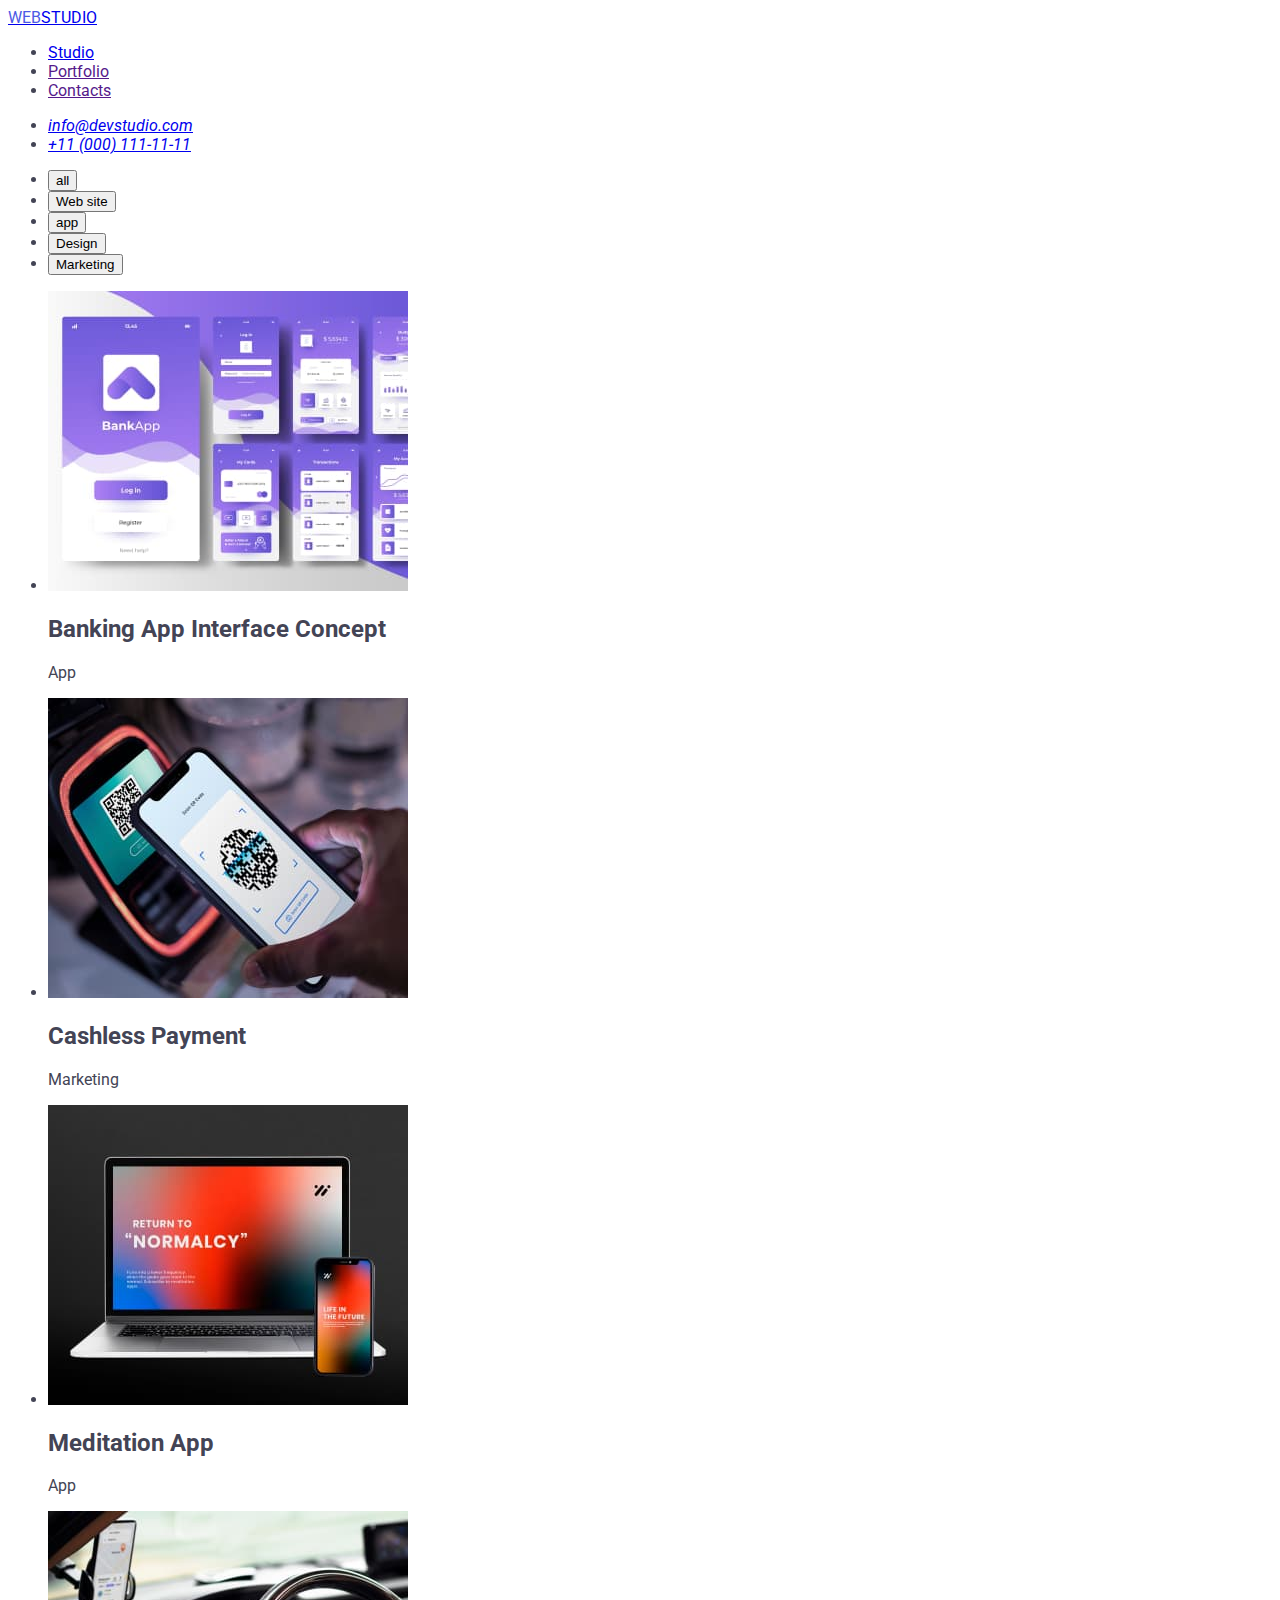
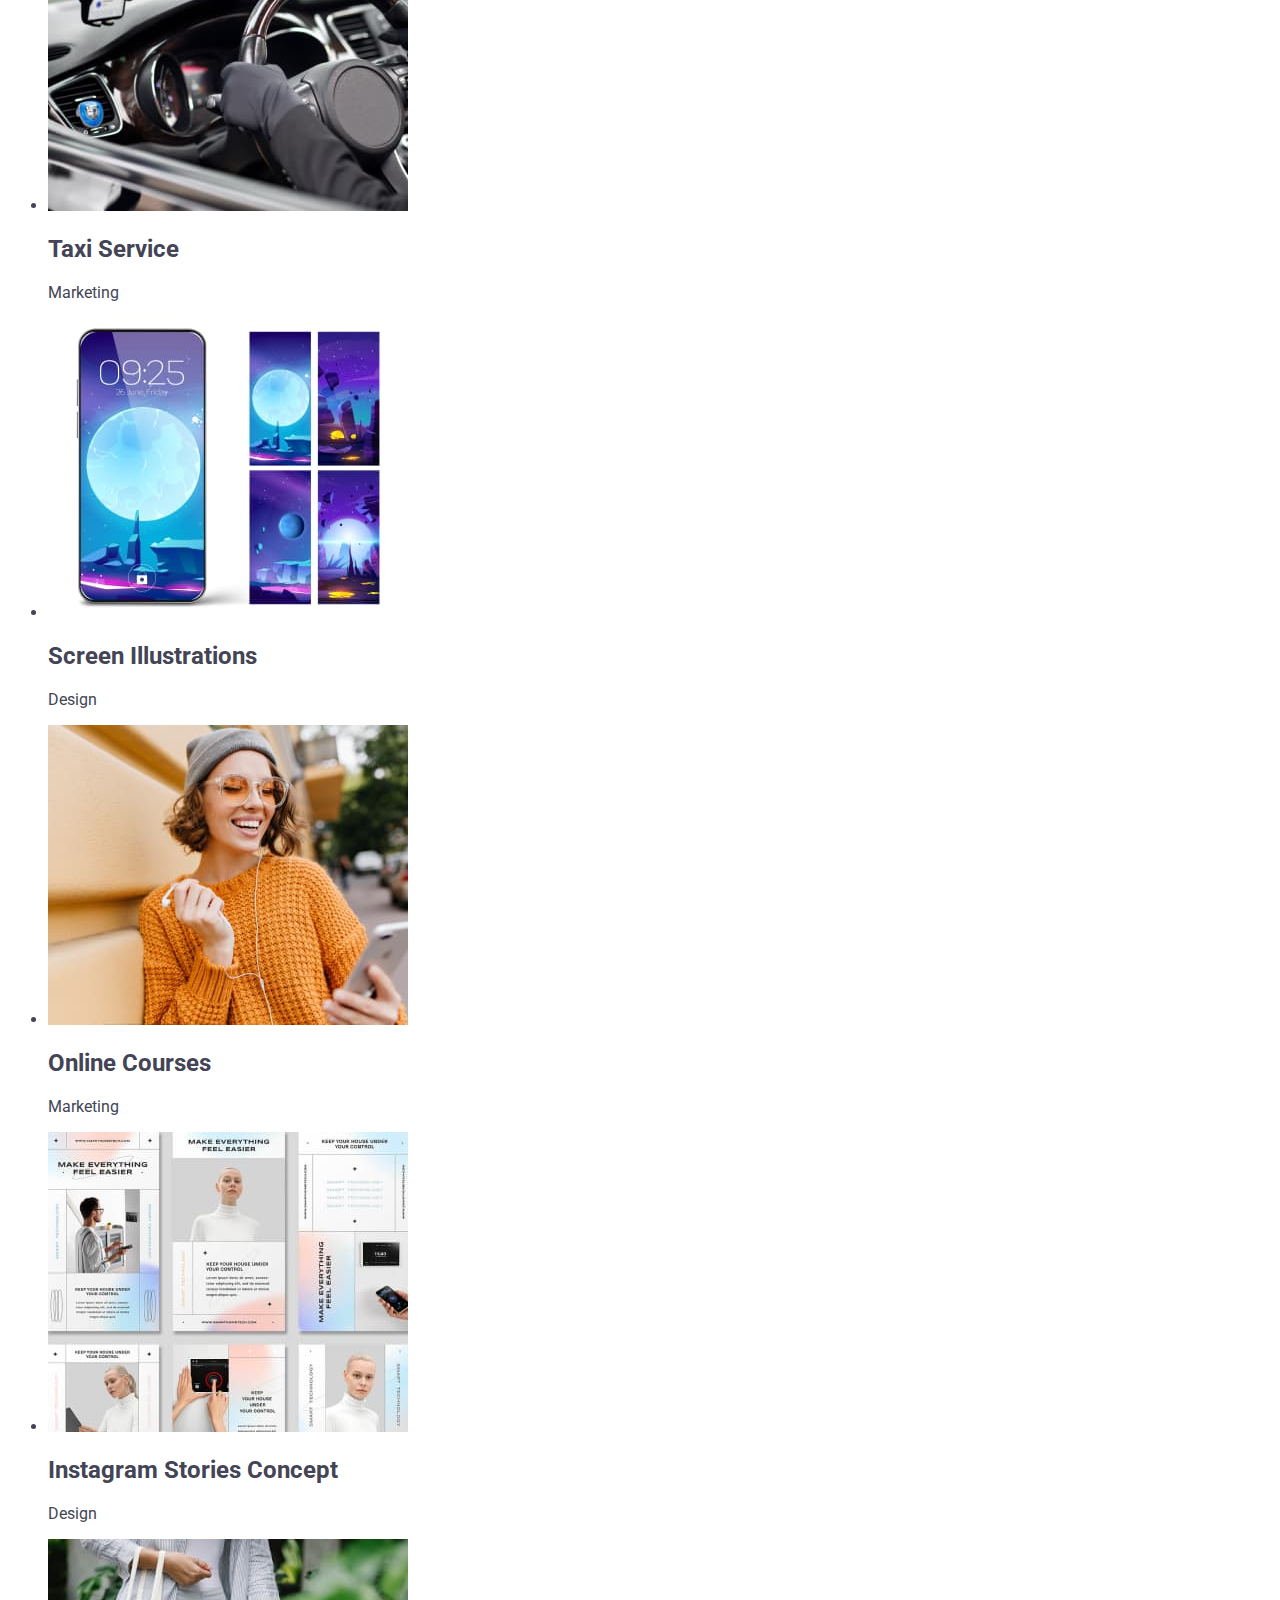
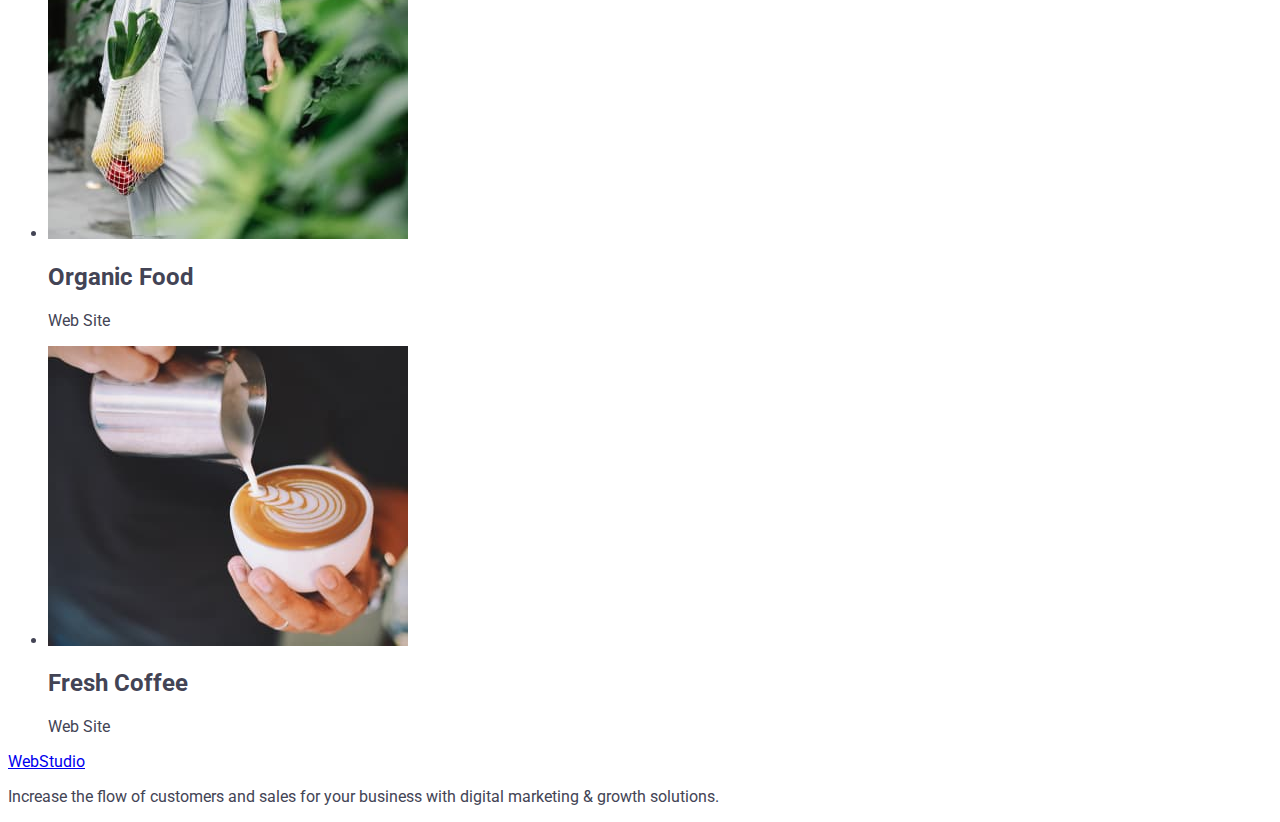
==== portfolio.html @ b242e05c "." ====
<!DOCTYPE html>
<html lang="en">
<head>
    <meta charset="UTF-8">
    <meta http-equiv="X-UA-Compatible" content="IE=edge">
    <meta name="viewport" content="width=device-width, initial-scale=1.0">
    <title>Document</title>
    <link rel="preconnect" href="https://fonts.googleapis.com">
    <link rel="preconnect" href="https://fonts.gstatic.com" crossorigin>
    <link href="https://fonts.googleapis.com/css2?family=Raleway:wght@800&family=Roboto:wght@400;500;700&display=swap"
        rel="stylesheet">
    <link rel="stylesheet" href="./css/styles.css">
</head>
<body class="body">
    <!--Шапка-->
    <header>
        <nav>
            <a class="navigation" href="./index.html"><span class="web">WEB</span>STUDIO</a>
            <ul>
                <li><a href="./index.html">Studio</a></li>
                <li><a href="">Portfolio</a></li>
                <li><a href="">Contacts</a></li>
            </ul>
        </nav>
        <address>
            <ul>
                <li><a href="mailto:info@devstudio.com">info@devstudio.com</a></li>
                <li><a href="tel:+110001111111">+11 (000) 111-11-11</a></li>
            </ul>
        </address>
        </header>

        <main>
        <section>
        <ul>
          <h1 hidden>advantage</h1>
          <li><button type="button">all</button></li>
          <li><button type="button">Web site</button></li>
          <li><button type="button">app</button></li>
          <li><button type="button">Design</button></li>
          <li><button type="button">Marketing</button></li>
        </ul>
        </section>

        <section>
            <ul>
                <li><img src="./images/portfolio/interface.jpg" alt="Banking App Interface Concept" width="360">
                <h2>Banking App Interface Concept</h2>
                <p>App</p>
                </li>

                <li><img src="./images/portfolio/payment.jpg" alt="Cashless Payment" width="360">
                <h2>Cashless Payment</h2>
                <p>Marketing</p>
                </li>

                <li><img src="./images/portfolio/meditation.jpg" alt="Meditation App" width="360">
                <h2>Meditation App</h2>
                <p>App</p>
                </li>

                <li><img src="./images/portfolio/taxi.jpg" alt="Taxi Service" width="360">
                <h2>Taxi Service</h2>
                <p>Marketing</p>
                </li>

                <li><img src="./images/portfolio/screen.jpg" alt="Screen Illustrations" width="360">
                <h2>Screen Illustrations</h2>
                <p>Design</p>
                </li>

                <li><img src="./images/portfolio/online.jpg" alt="Online Courses" width="360">
                <h2>Online Courses</h2>
                <p>Marketing</p>
                </li>

                <li><img src="./images/portfolio/instagram.jpg" alt="Instagram Stories Concept" width="360">
                <h2>Instagram Stories Concept</h2>
                <p>Design</p>
                </li>

                <li><img src="./images/portfolio/organic.jpg" alt="Organic Food" width="360">
                    <h2>Organic Food</h2>
                    <p>Web Site</p>
                </li>

                <li><img src="./images/portfolio/coffee.jpg" alt="Fresh Coffee" width="360">
                    <h2>Fresh Coffee</h2>
                    <p>Web Site</p>
                </li>
            </ul>
        </section>
    </main>

    <!--поддвал-->
    <footer>
        <a href="./index.html">WebStudio</a>
        <p>Increase the flow of customers and sales for your business with digital marketing & growth solutions.</p>
    
    </footer>
    
    
</body>
</html>
---- css/styles.css ----
:root {
    --header-color: #FFFFFF;
    --main-color: #E5E5E5;
    --footer-color: #2E2F42;
    --p-color: #434455;
    --acent-color: #4D5AE5;
}

.body{
    font-family:"Roboto",sans-serif;
    color: var(--p-color);
    background-color: var(--header-color);
}

                         /*===========================Шапка======================*/

  .header{
    background-color: var(--header-color);
  }
  .navigation .link{
        text-decoration: none;
        font-family: 'Raleway';
        font-weight: 800;
        font-size: 18px;
        line-height: 1.17;

  }        
  .web{
    color:var(--acent-color);
 
}
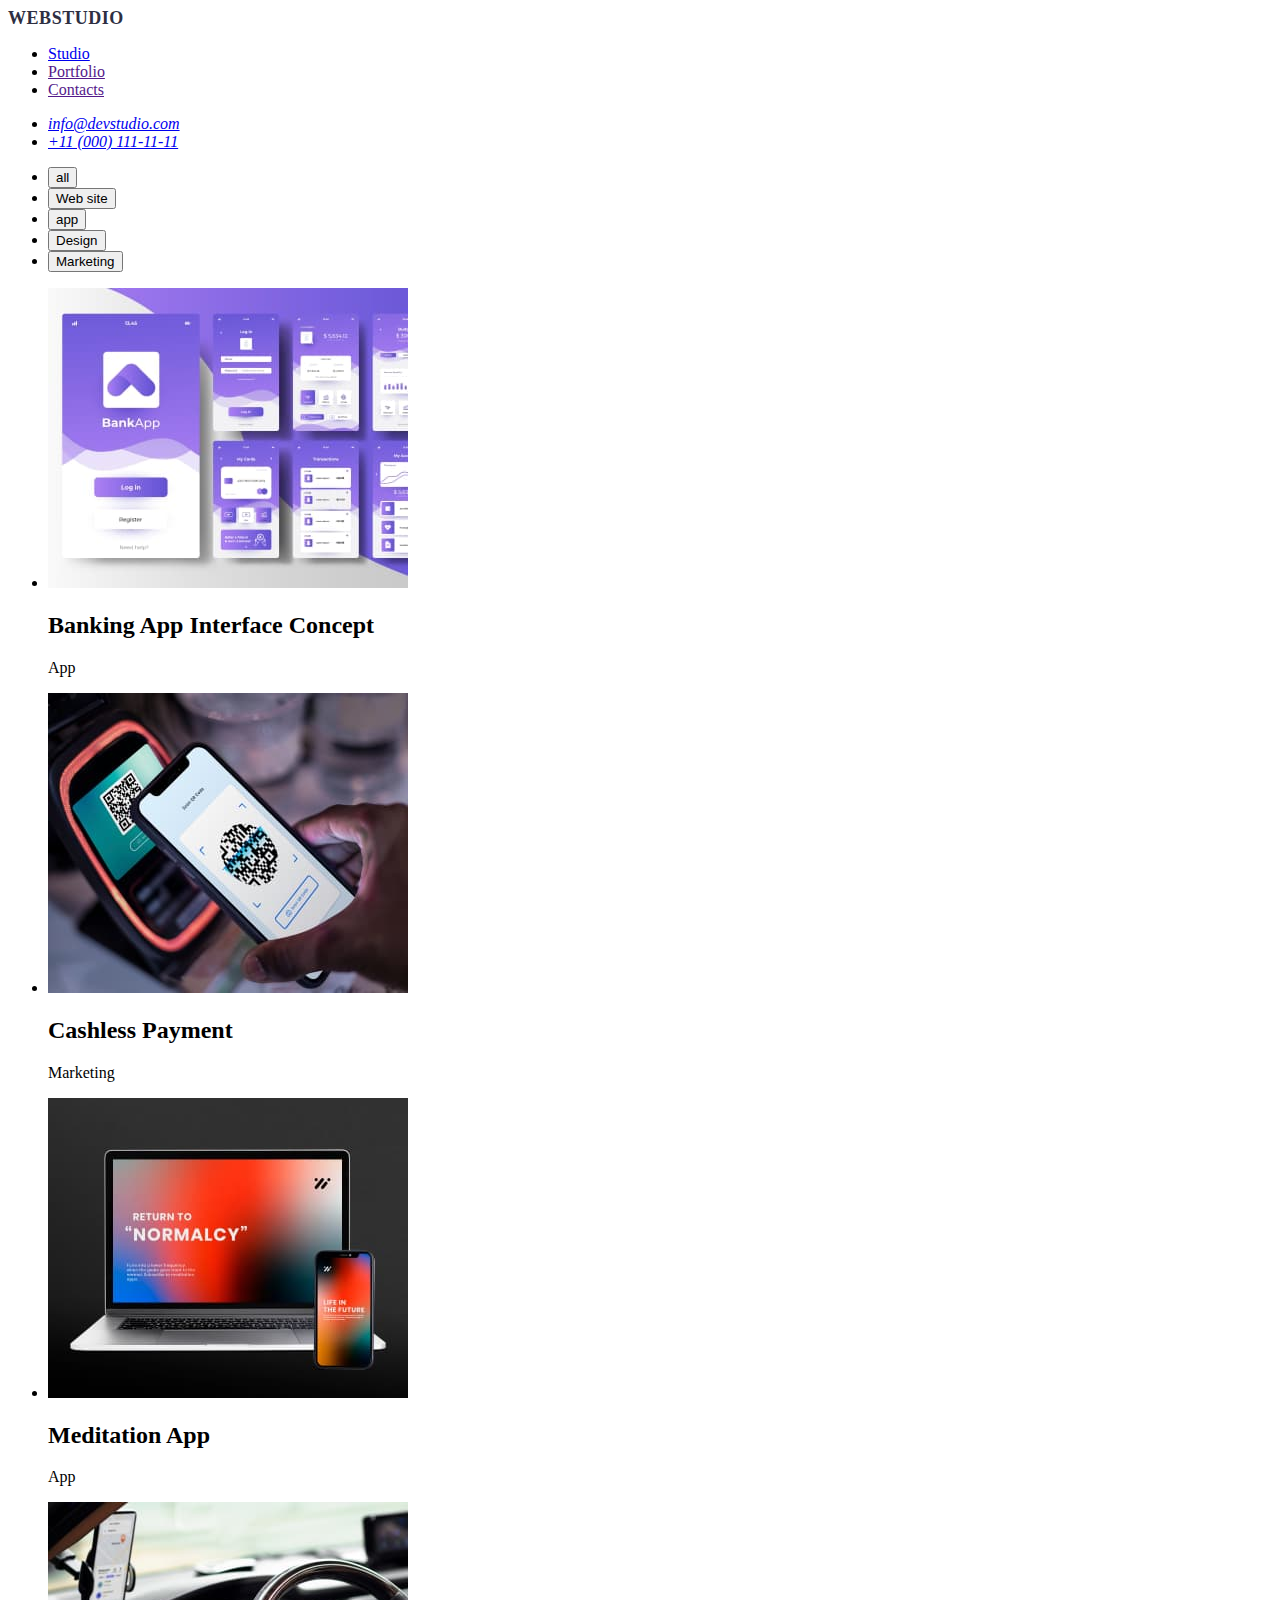
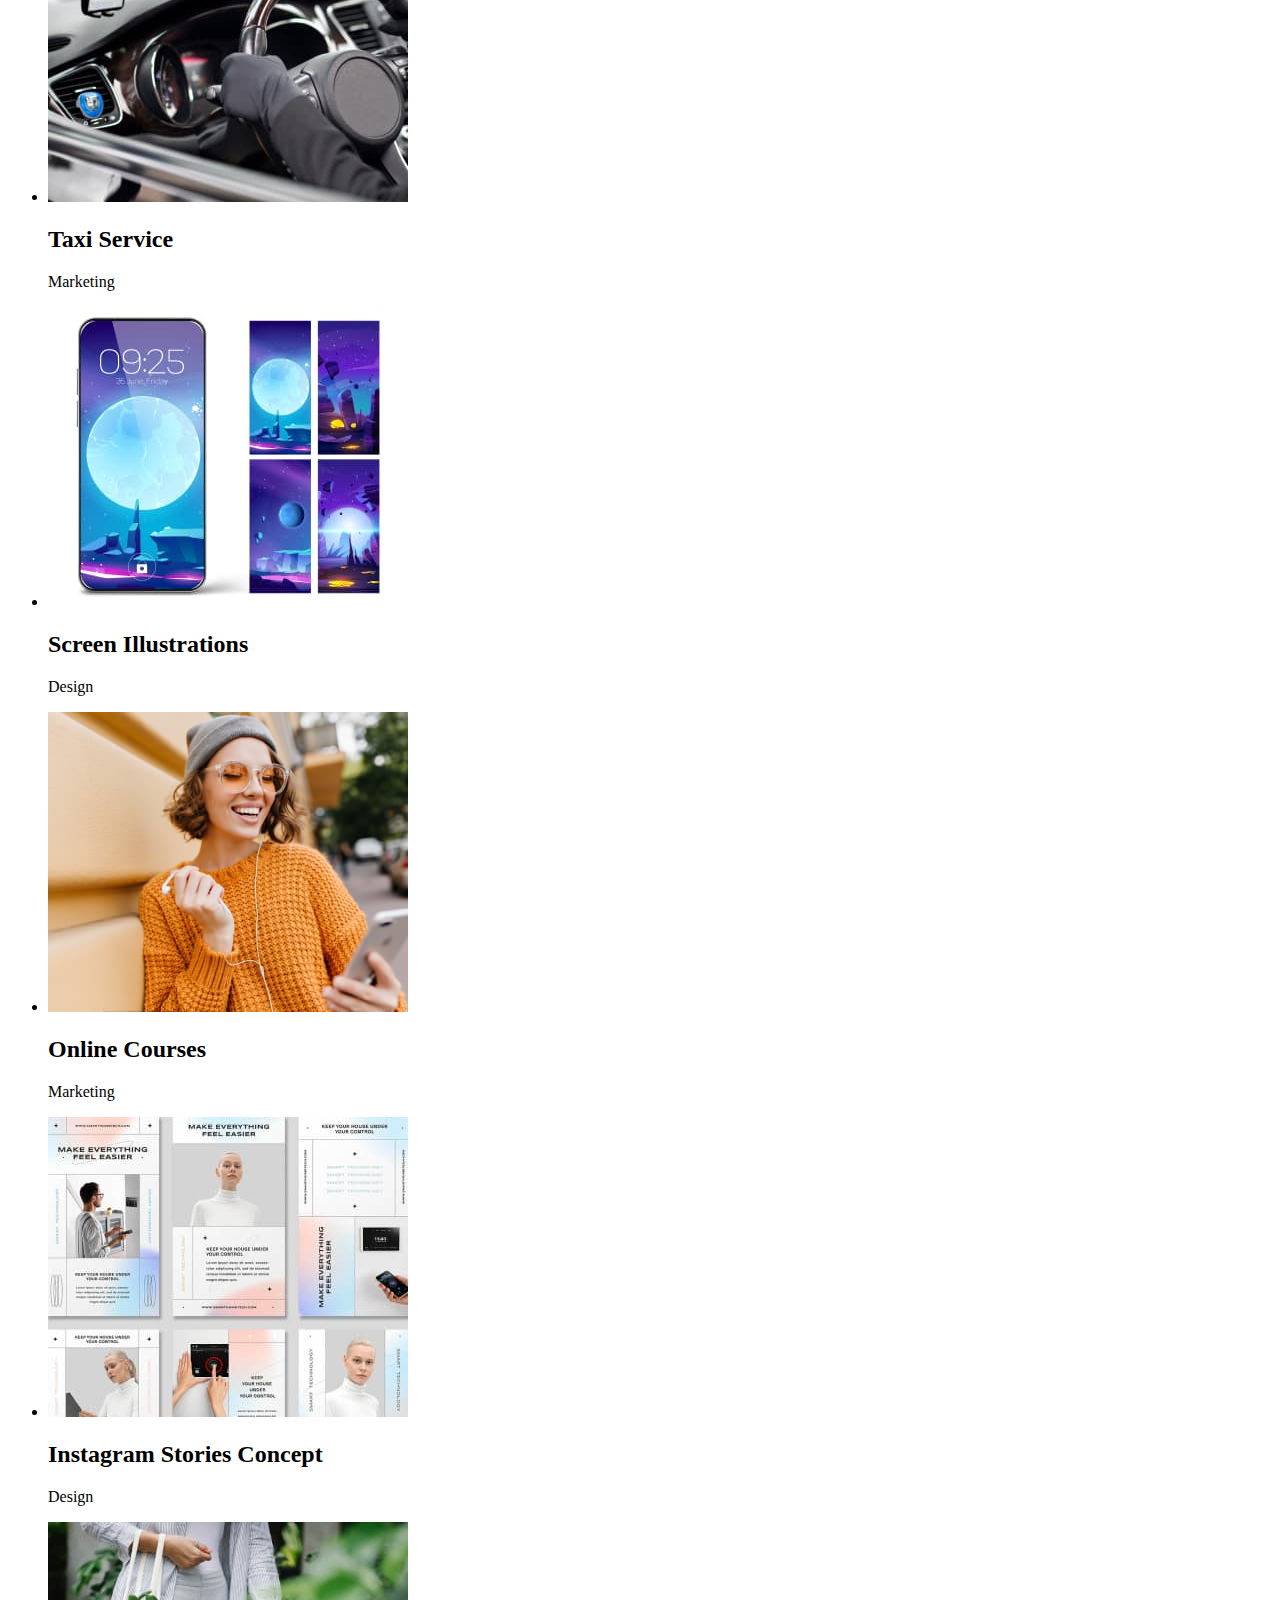
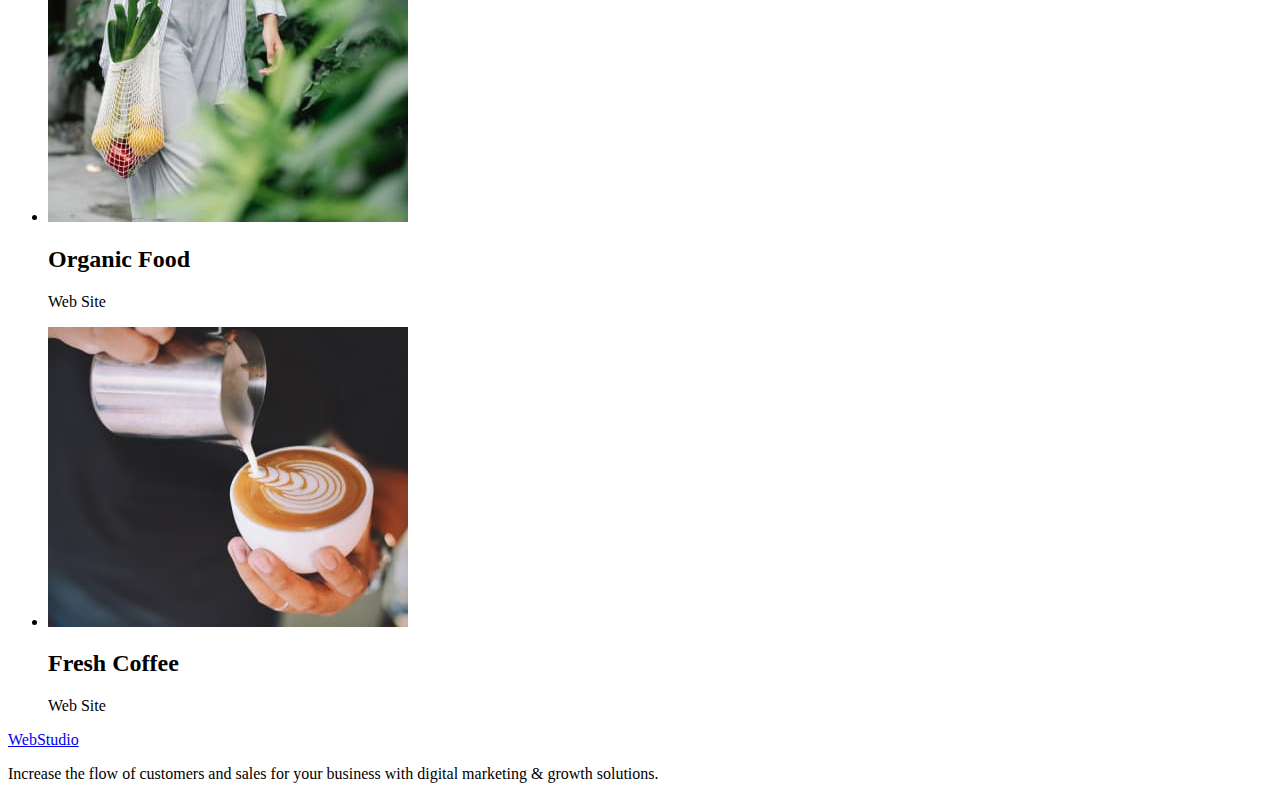
==== commit c36742e0: "." ====
--- a/portfolio.html
+++ b/portfolio.html
@@ -11,12 +11,12 @@
         rel="stylesheet">
     <link rel="stylesheet" href="./css/styles.css">
 </head>
-<body class="body">
+<body>
     <!--Шапка-->
     <header>
         <nav>
-            <a class="navigation" href="./index.html"><span class="web">WEB</span>STUDIO</a>
-            <ul>
+            <a class="logo link" href="./index.html">WEB<span class="logo">STUDIO</span></a>
+            <ul class="list">
                 <li><a href="./index.html">Studio</a></li>
                 <li><a href="">Portfolio</a></li>
                 <li><a href="">Contacts</a></li>
--- a/css/styles.css
+++ b/css/styles.css
@@ -14,22 +14,28 @@
 
                          /*===========================Шапка======================*/
 
-  .header{
-    background-color: var(--header-color);
-  }
-  .navigation .link{
-        text-decoration: none;
-        font-family: 'Raleway';
+/*logo*/
+.logo .link{
+    font-family: 'Raleway' sans-serif;
+        
         font-weight: 800;
         font-size: 18px;
         line-height: 1.17;
+        letter-spacing: 0.03em;
+        text-transform: uppercase;
+        color: var(--acent-color);
+        text-decoration: none;
+}
+.logo{
+    font-family: 'Raleway' sans-serif;
+    
+        font-weight: 800;
+        font-size: 18px;
+        line-height: 1.17;
+        letter-spacing: 0.03em;
+        text-transform: uppercase;
+        color: var(--footer-color);
+        text-decoration: none;
+    
+}
 
-  }        
-  .web{
-    color:var(--acent-color);
- 
-}    
-          
-
-
-
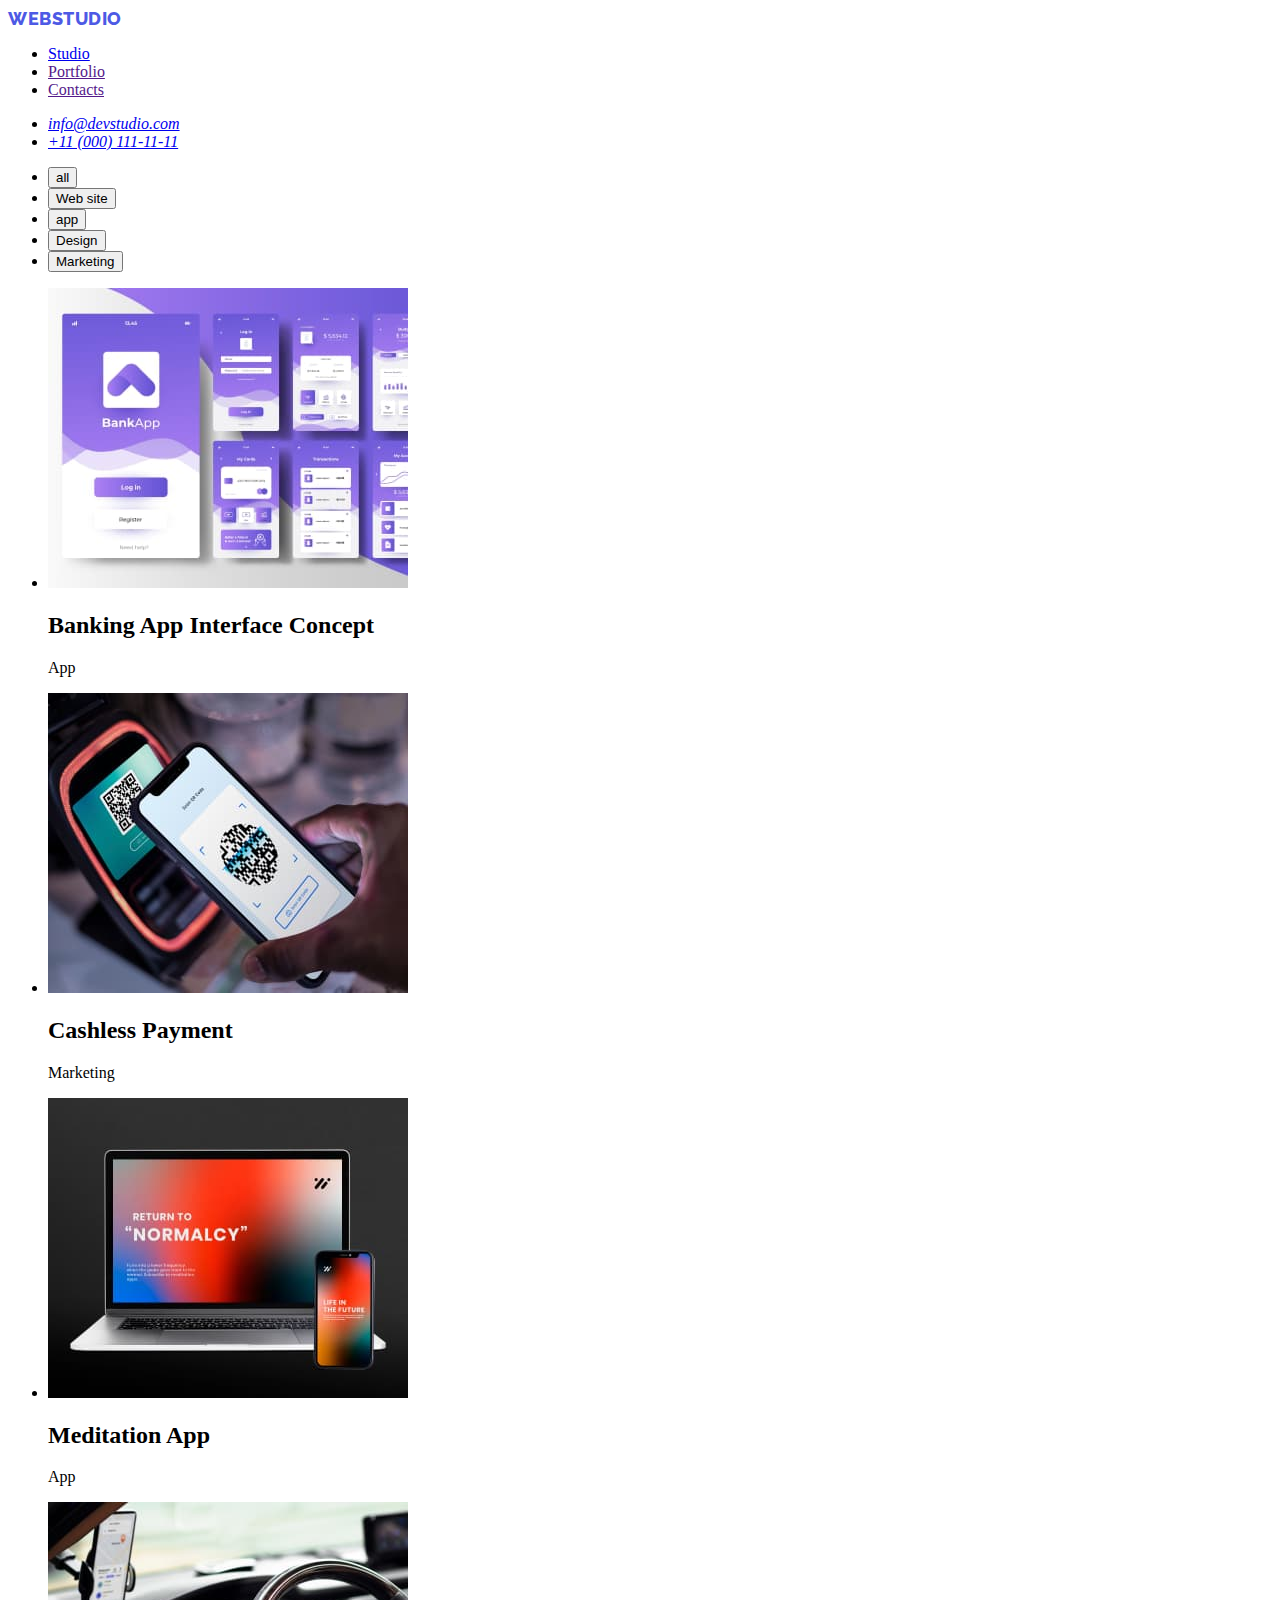
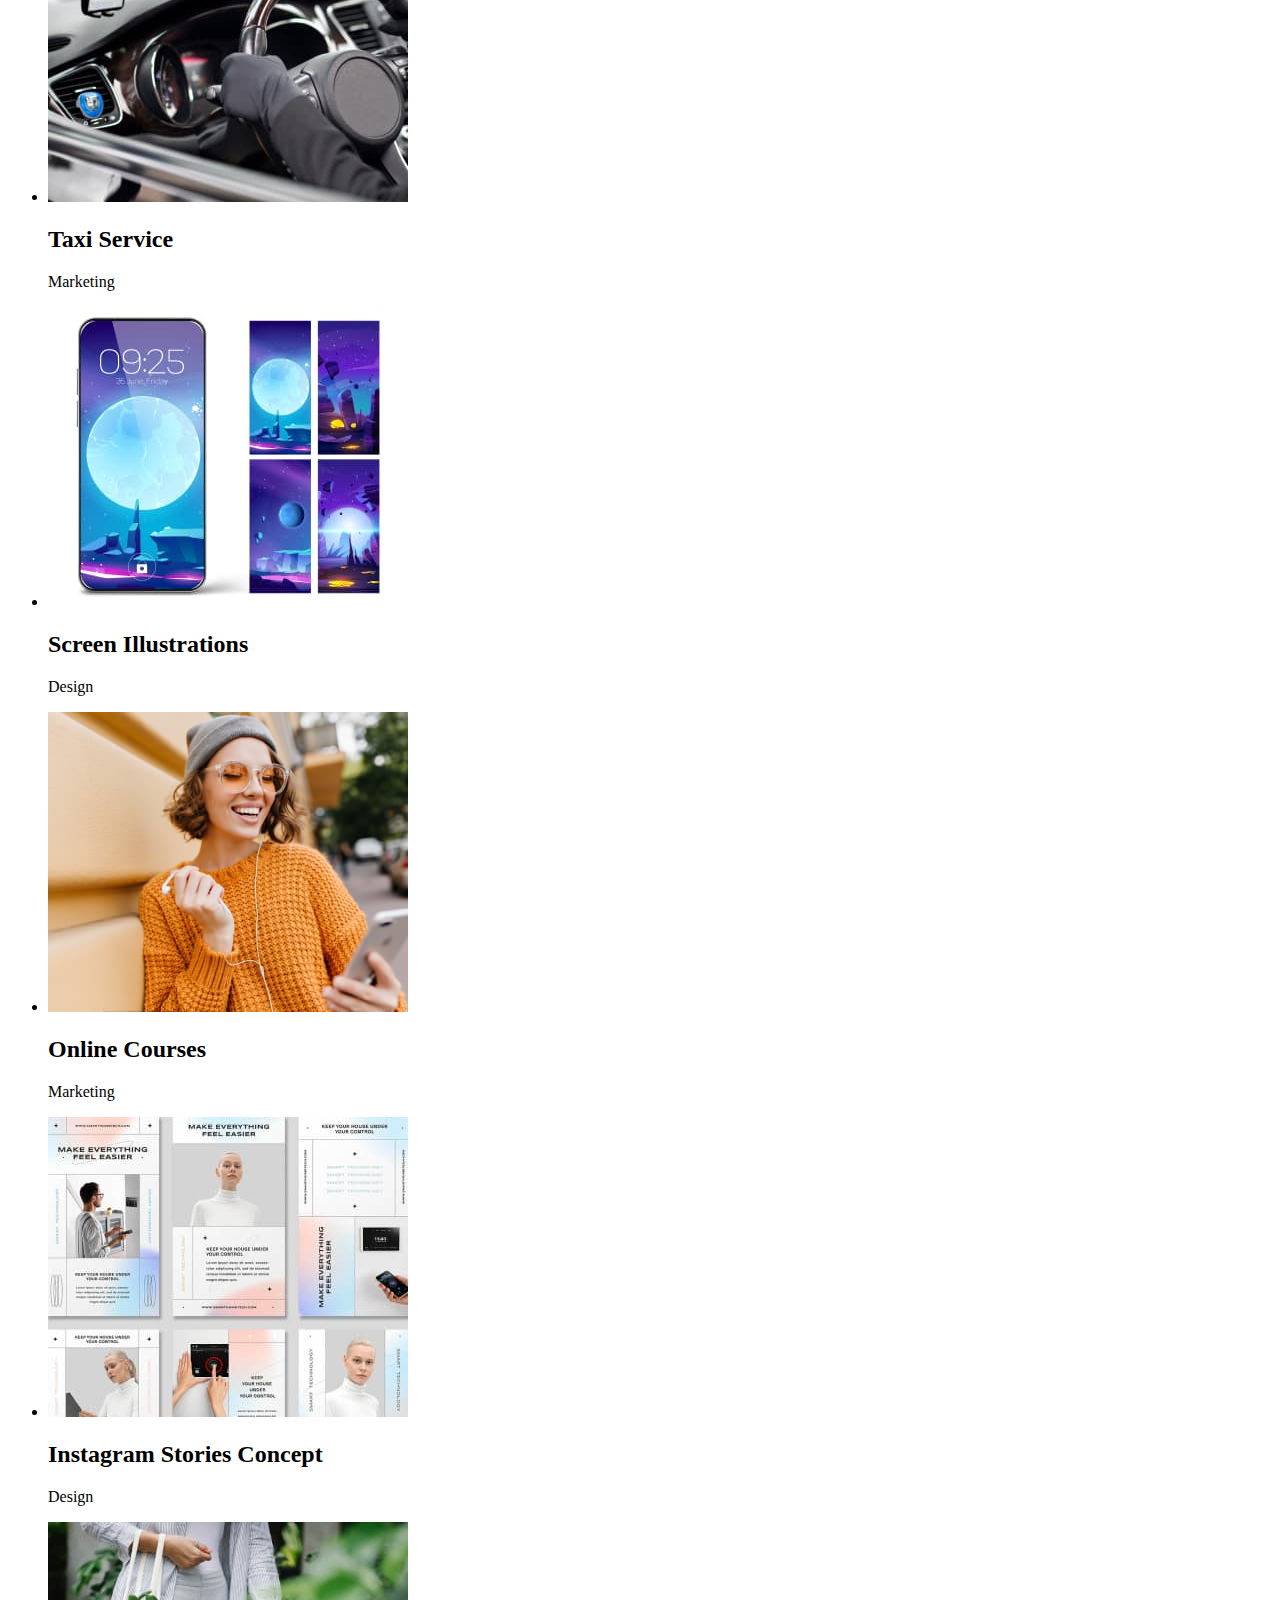
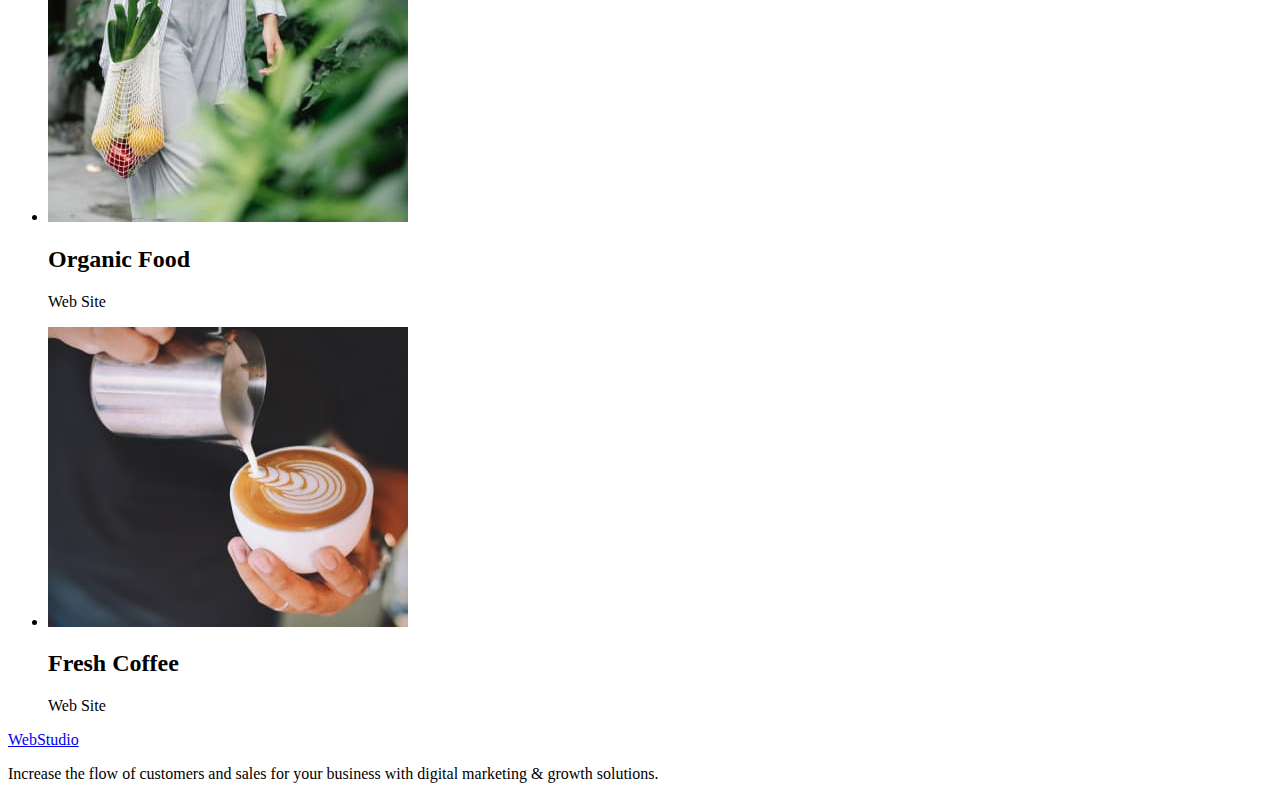
==== commit 282381d7: "." ====
--- a/portfolio.html
+++ b/portfolio.html
@@ -15,7 +15,7 @@
     <!--Шапка-->
     <header>
         <nav>
-            <a class="logo link" href="./index.html">WEB<span class="logo">STUDIO</span></a>
+            <a href="./index.html" class="web-logo link">WEB<span class="studio-logo link">STUDIO</span></a>
             <ul class="list">
                 <li><a href="./index.html">Studio</a></li>
                 <li><a href="">Portfolio</a></li>
--- a/css/styles.css
+++ b/css/styles.css
@@ -15,9 +15,8 @@
                          /*===========================Шапка======================*/
 
 /*logo*/
-.logo .link{
-    font-family: 'Raleway' sans-serif;
-        
+.web-logo.link{
+        font-family: 'Raleway',sans-serif;
         font-weight: 800;
         font-size: 18px;
         line-height: 1.17;
@@ -26,16 +25,17 @@
         color: var(--acent-color);
         text-decoration: none;
 }
-.logo{
-    font-family: 'Raleway' sans-serif;
-    
+.studio-logo.link{
+        font-family: 'Raleway',sans-serif;
         font-weight: 800;
         font-size: 18px;
         line-height: 1.17;
         letter-spacing: 0.03em;
         text-transform: uppercase;
-        color: var(--footer-color);
+        color:var(--footer-color)
         text-decoration: none;
-    
 }
 
+    
+
+
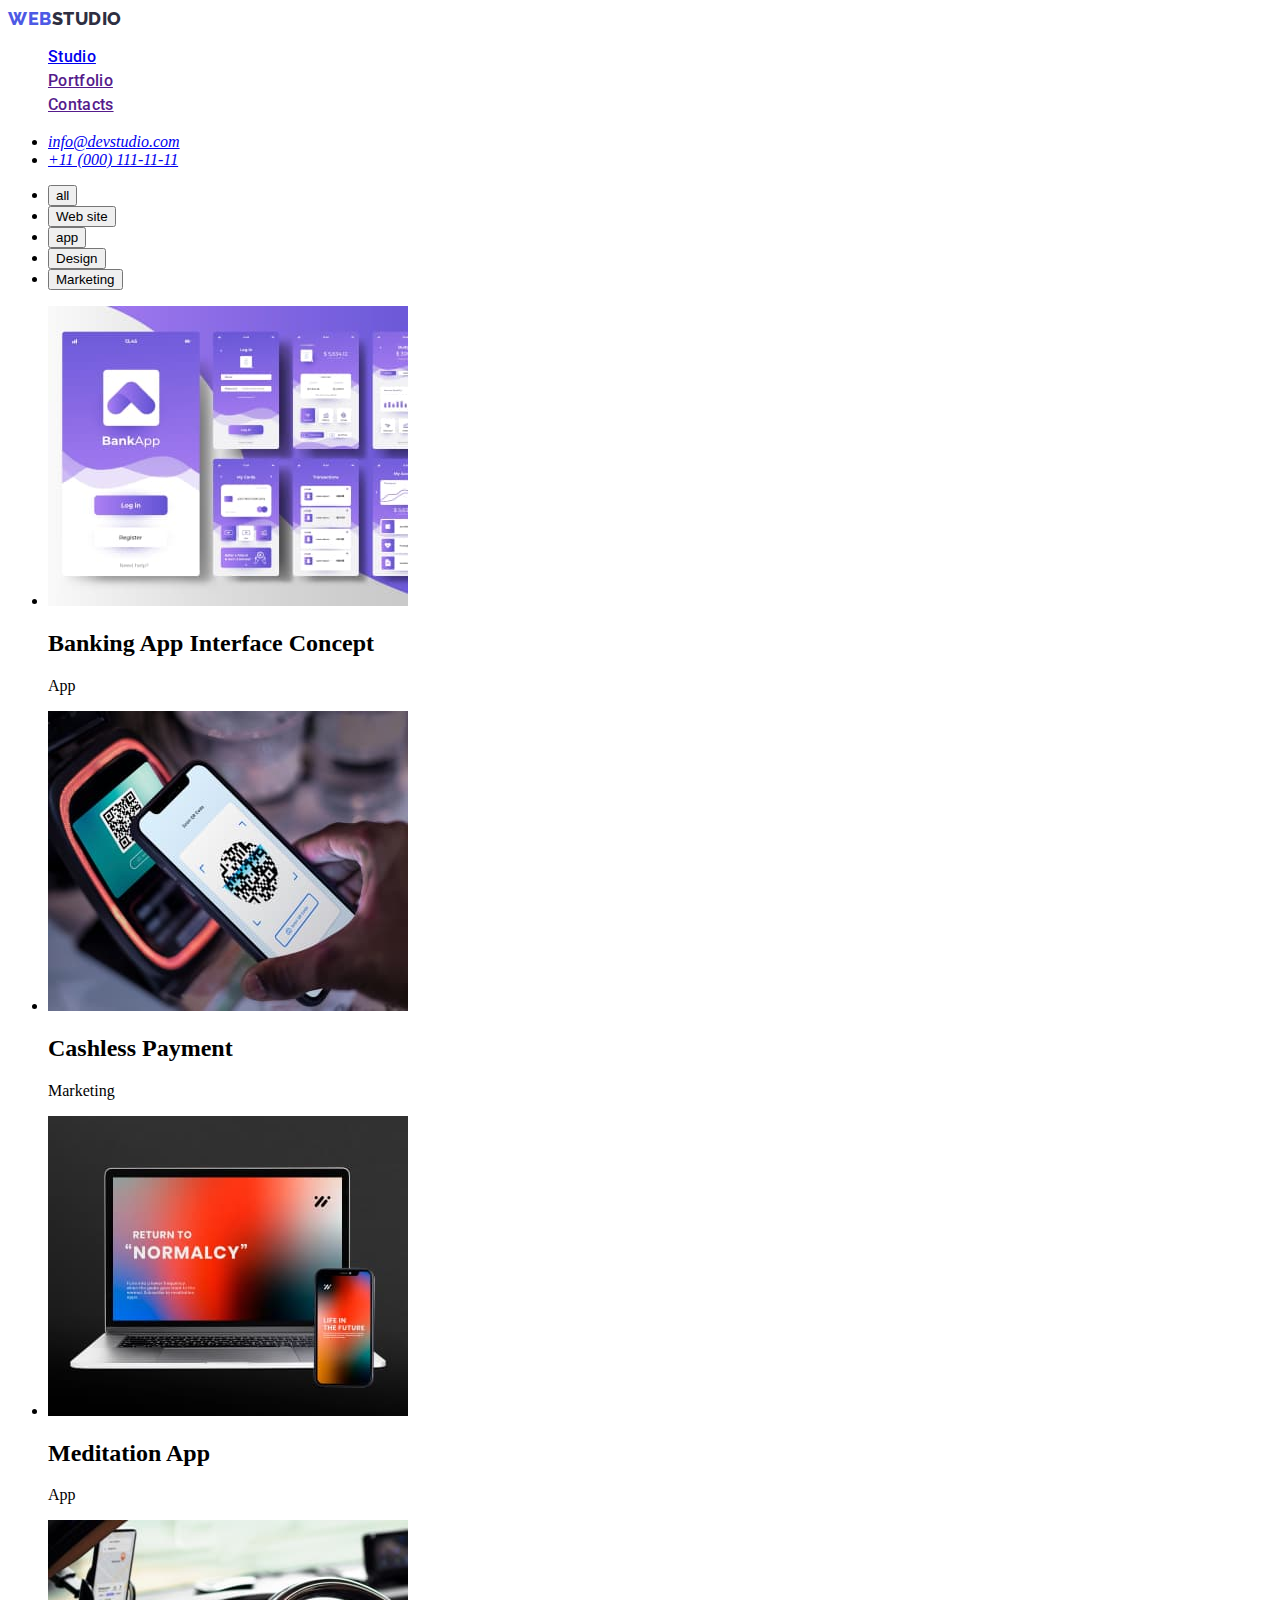
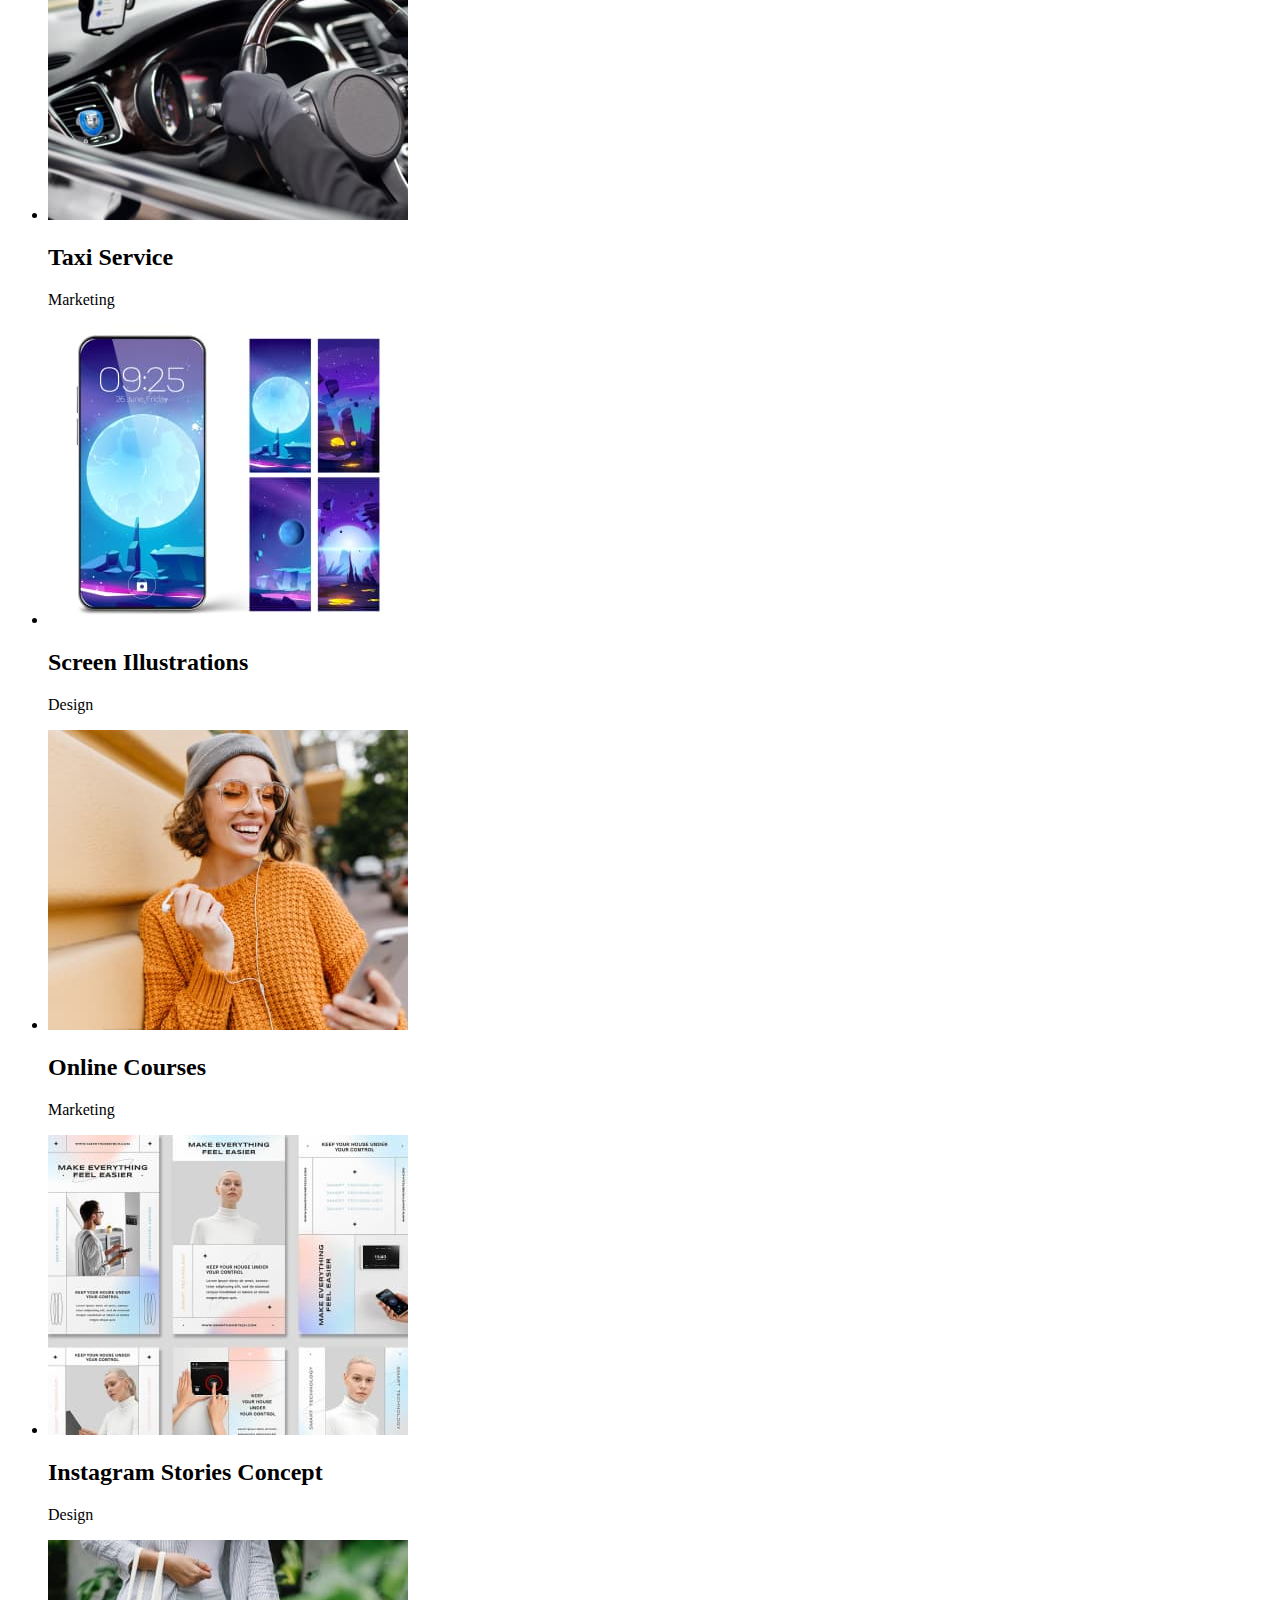
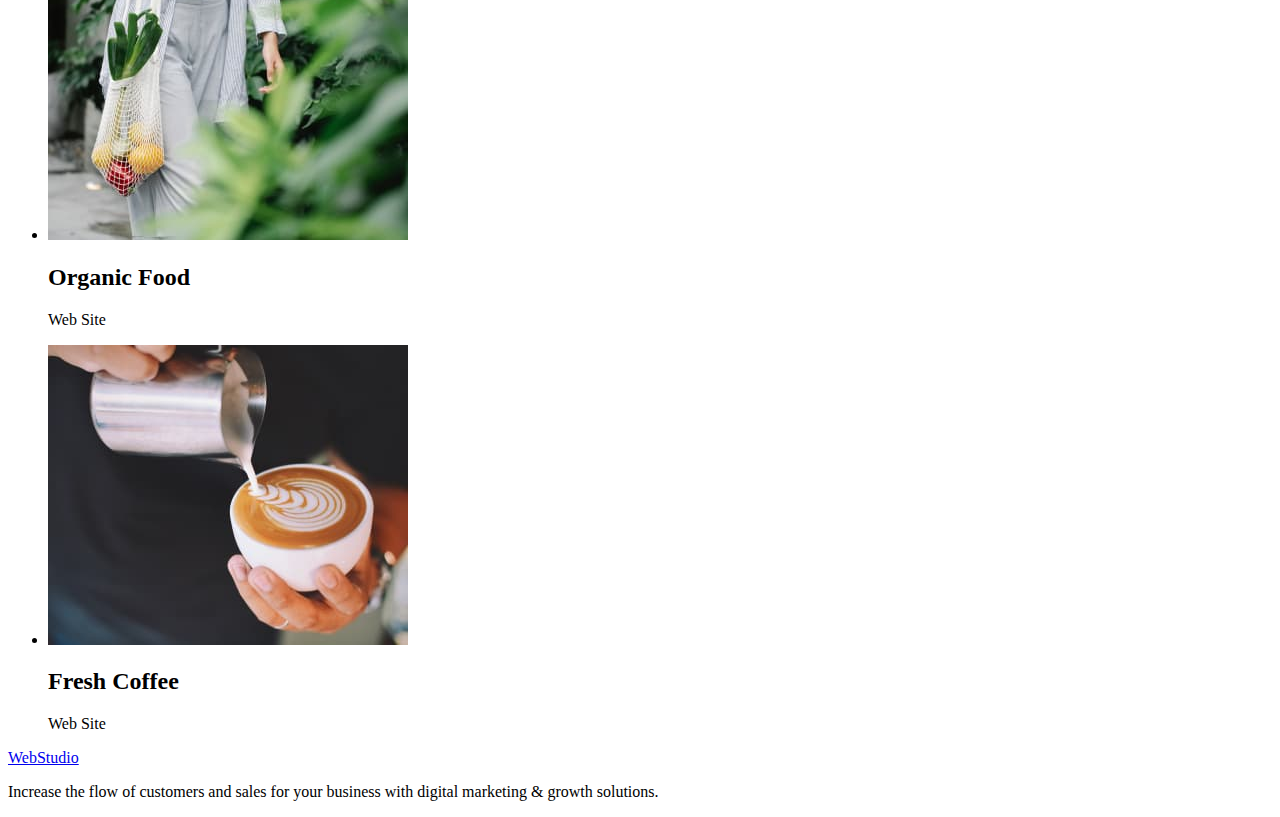
==== commit e047d513: "." ====
--- a/portfolio.html
+++ b/portfolio.html
@@ -14,9 +14,9 @@
 <body>
     <!--Шапка-->
     <header>
-        <nav>
-            <a href="./index.html" class="web-logo link">WEB<span class="studio-logo link">STUDIO</span></a>
-            <ul class="list">
+        <nav list-menu>
+            <a href="./index.html" class="web-logo link">WEB<span class="studio-logo link">Studio</span></a>
+            <ul class="list-menu">
                 <li><a href="./index.html">Studio</a></li>
                 <li><a href="">Portfolio</a></li>
                 <li><a href="">Contacts</a></li>
--- a/css/styles.css
+++ b/css/styles.css
@@ -7,7 +7,7 @@
 }
 
 .body{
-    font-family:"Roboto",sans-serif;
+    font-family: "Roboto" ,sans-serif;
     color: var(--p-color);
     background-color: var(--header-color);
 }
@@ -32,8 +32,17 @@
         line-height: 1.17;
         letter-spacing: 0.03em;
         text-transform: uppercase;
-        color:var(--footer-color)
+        color:var(--footer-color);
         text-decoration: none;
+}
+.list-menu{
+        font-family: 'Roboto',sans-serif;
+        font-weight: 500;
+        font-size: 16px;
+        line-height: 1.5;
+        letter-spacing: 0.02em;
+        list-style: none;
+        
 }
 
     
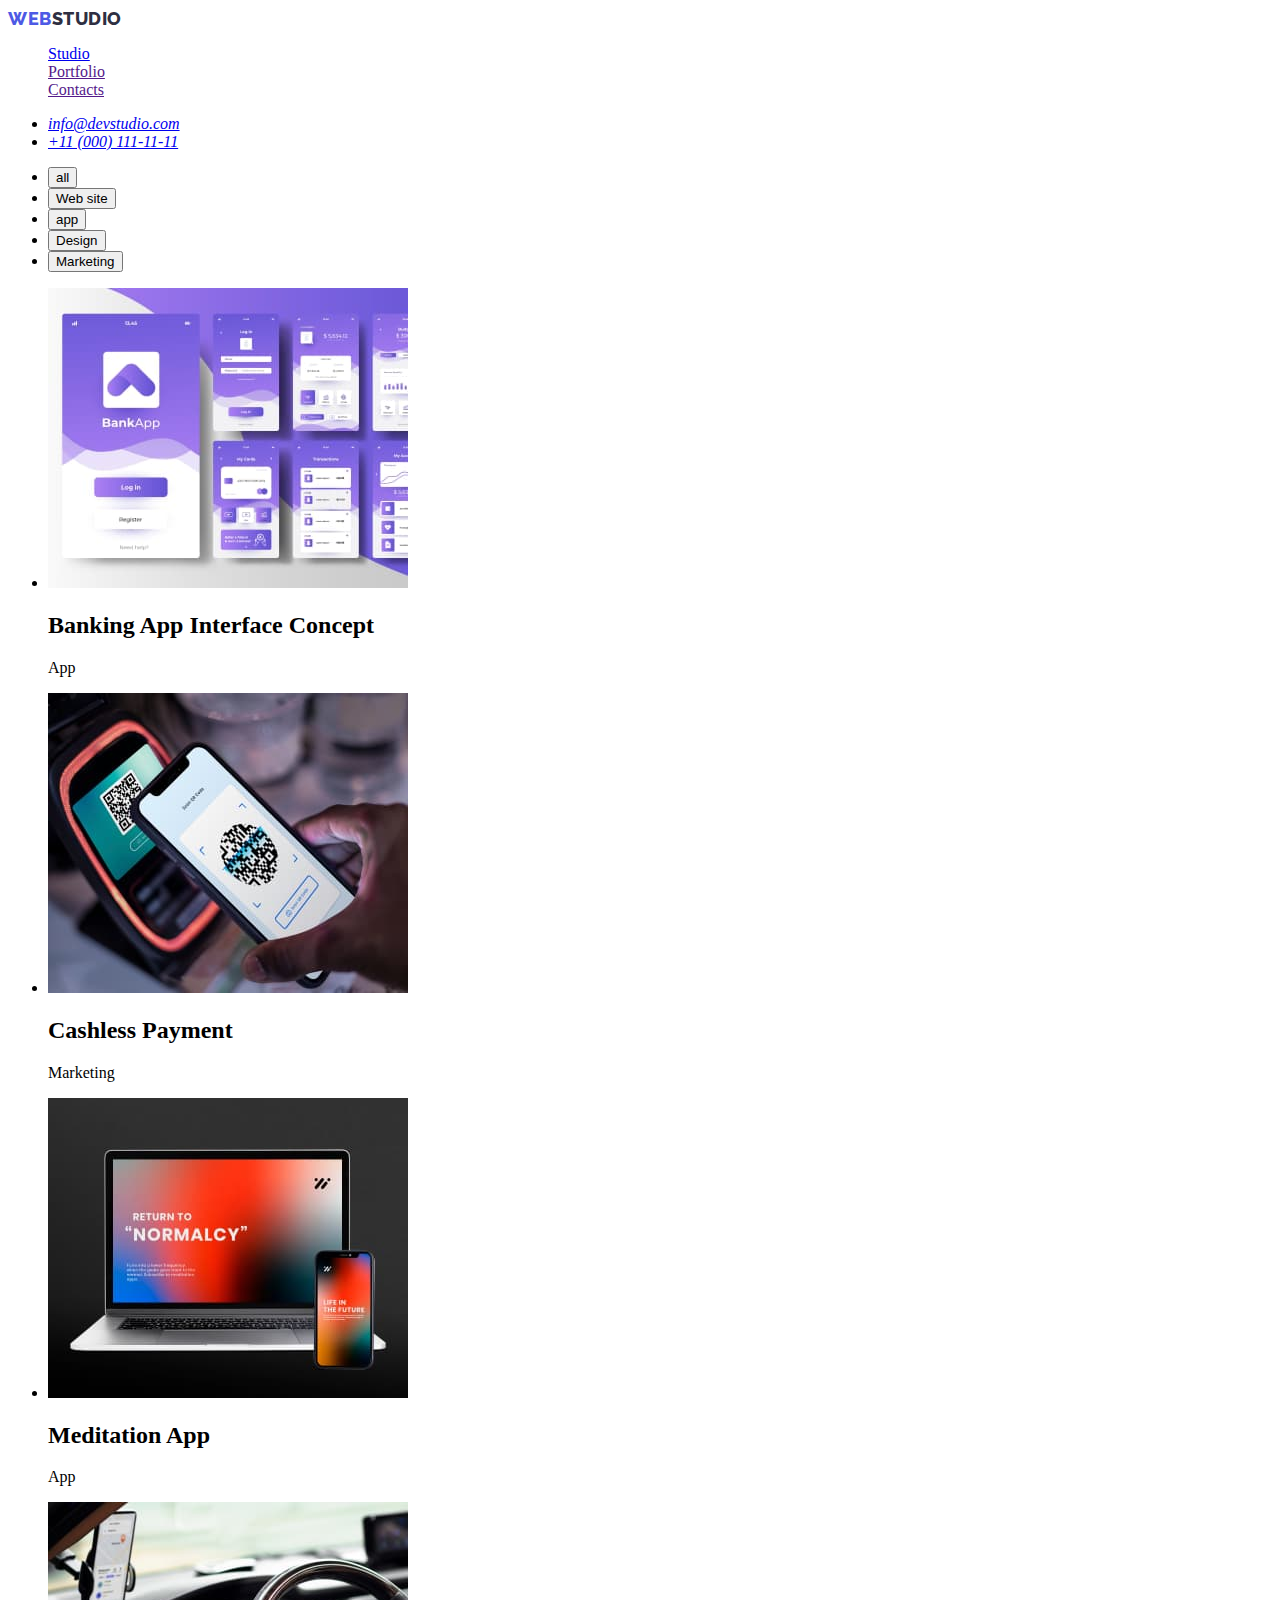
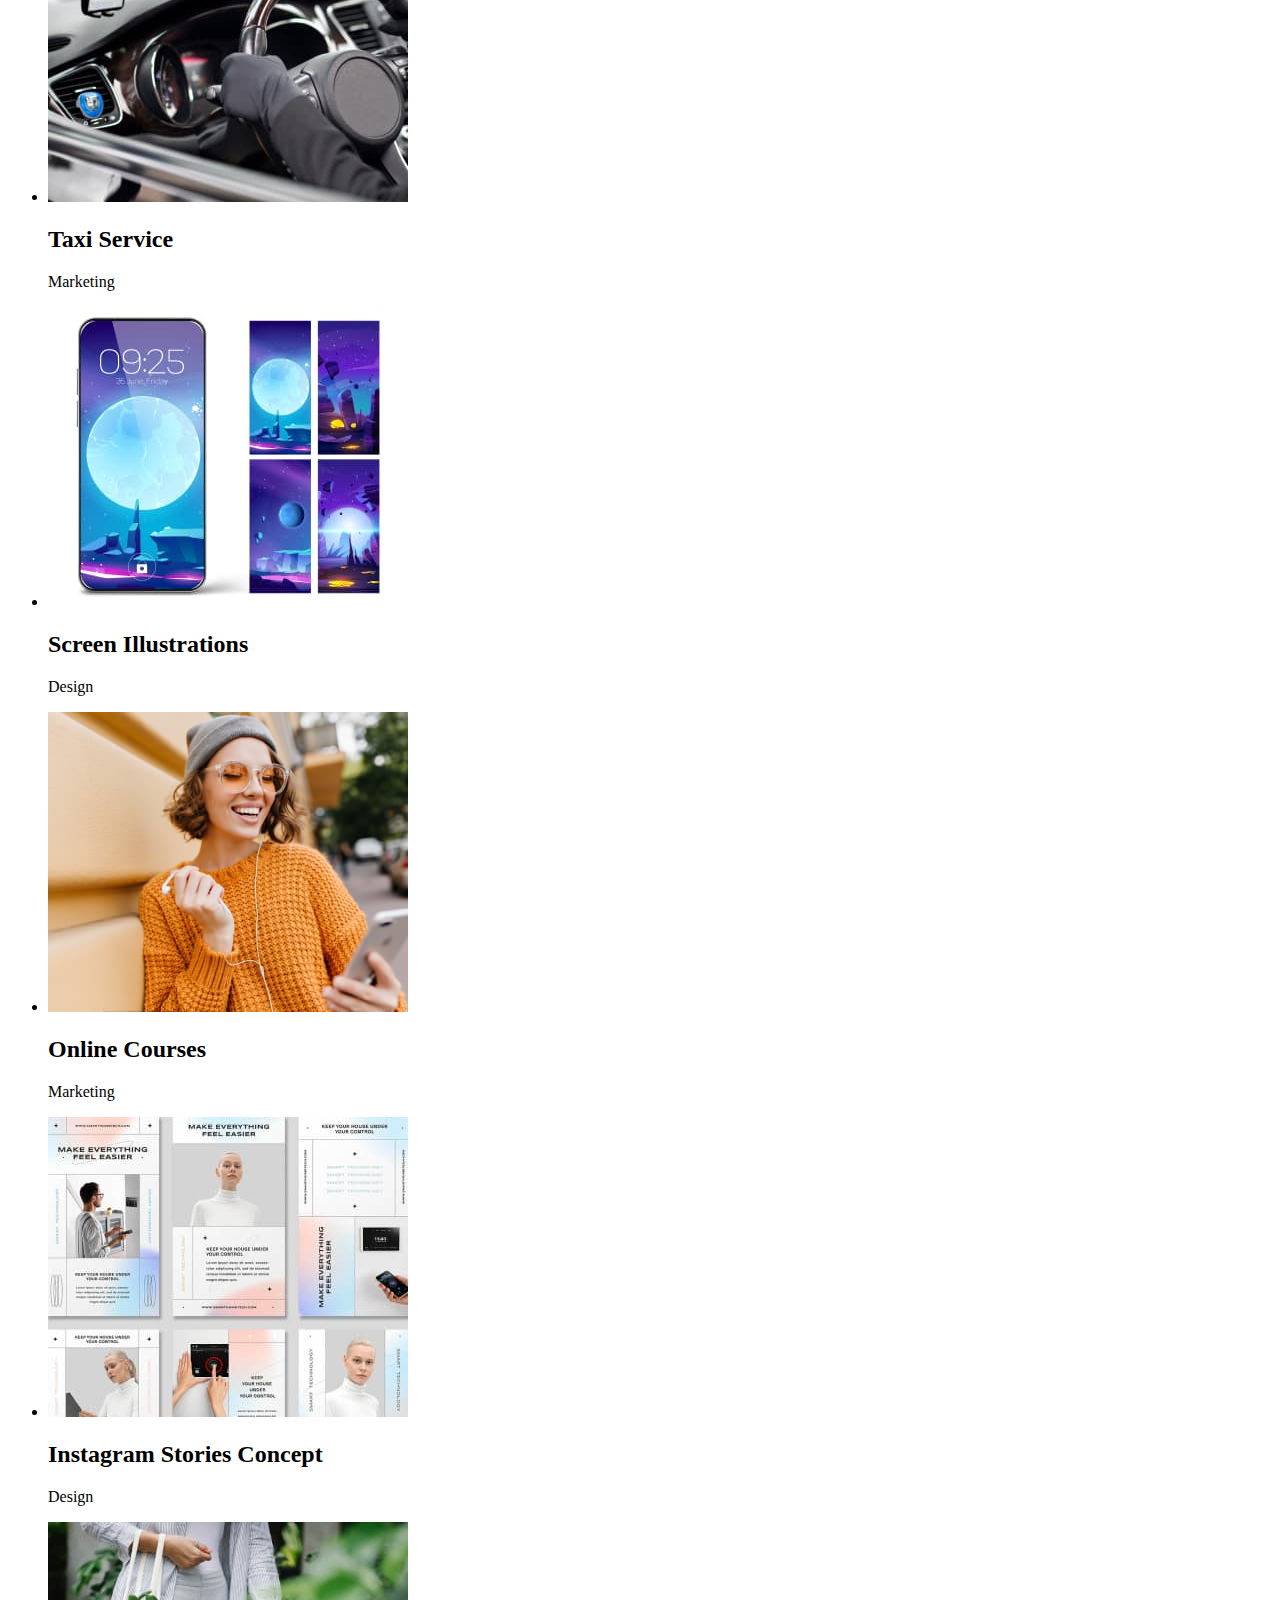
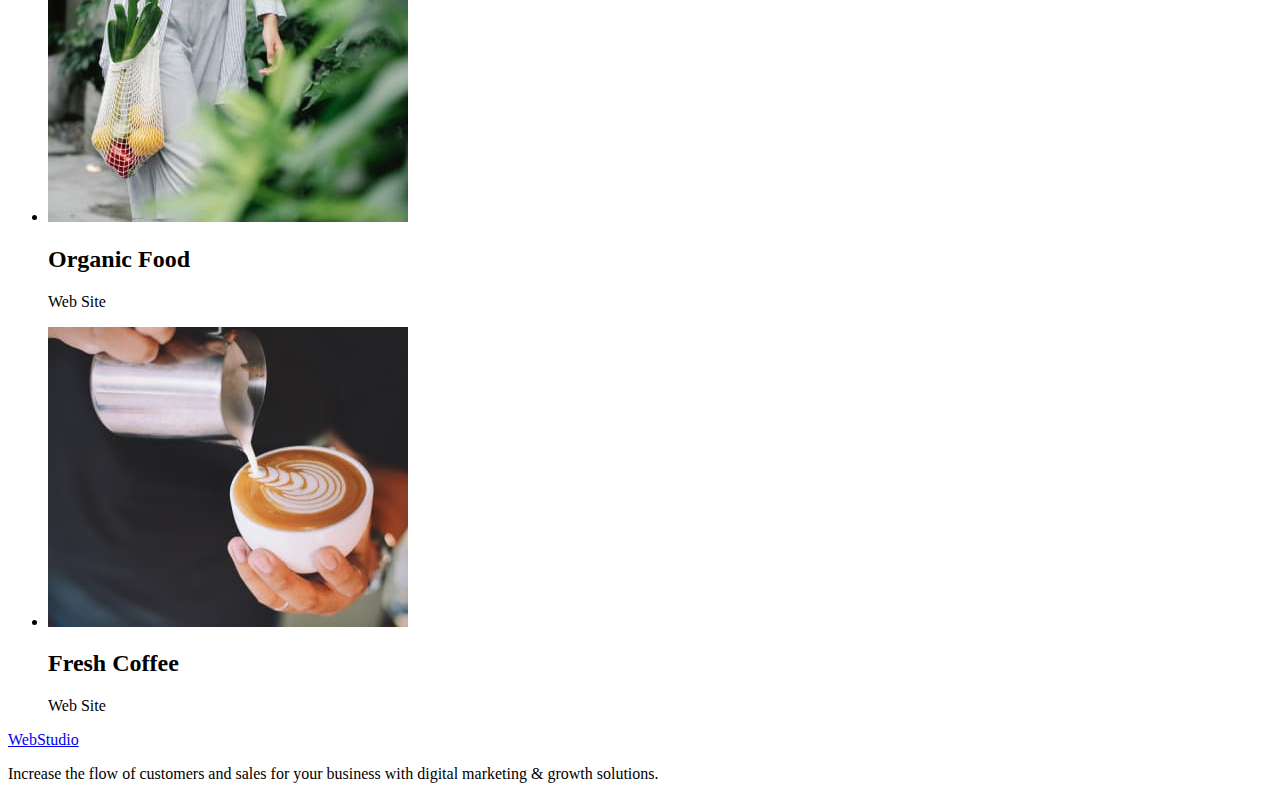
==== commit b9ae8177: "." ====
--- a/portfolio.html
+++ b/portfolio.html
@@ -14,12 +14,12 @@
 <body>
     <!--Шапка-->
     <header>
-        <nav list-menu>
+        <nav class="menu-list">
             <a href="./index.html" class="web-logo link">WEB<span class="studio-logo link">Studio</span></a>
-            <ul class="list-menu">
-                <li><a href="./index.html">Studio</a></li>
-                <li><a href="">Portfolio</a></li>
-                <li><a href="">Contacts</a></li>
+            <ul class="list-header link">
+                <li class="link"><a href="./index.html">Studio</a></li>
+                <li class="link"><a href="">Portfolio</a></li>
+                <li class="link"><a href="">Contacts</a></li>
             </ul>
         </nav>
         <address>
--- a/css/styles.css
+++ b/css/styles.css
@@ -7,7 +7,7 @@
 }
 
 .body{
-    font-family: "Roboto" ,sans-serif;
+    font-family: "Roboto",sans-serif;
     color: var(--p-color);
     background-color: var(--header-color);
 }
@@ -35,15 +35,32 @@
         color:var(--footer-color);
         text-decoration: none;
 }
-.list-menu{
+.link:hover,
+.link:focus{
+        color: #4D5AE5;
+}
+
+
+        
+
+
+.list{
+        
         font-family: 'Roboto',sans-serif;
         font-weight: 500;
         font-size: 16px;
         line-height: 1.5;
         letter-spacing: 0.02em;
         list-style: none;
-        
+        text-decoration: none;
 }
+
+.list-header{
+        color:var(--footer-color);
+        text-decoration: none;
+        list-style: none;
+}
+
 
     
 
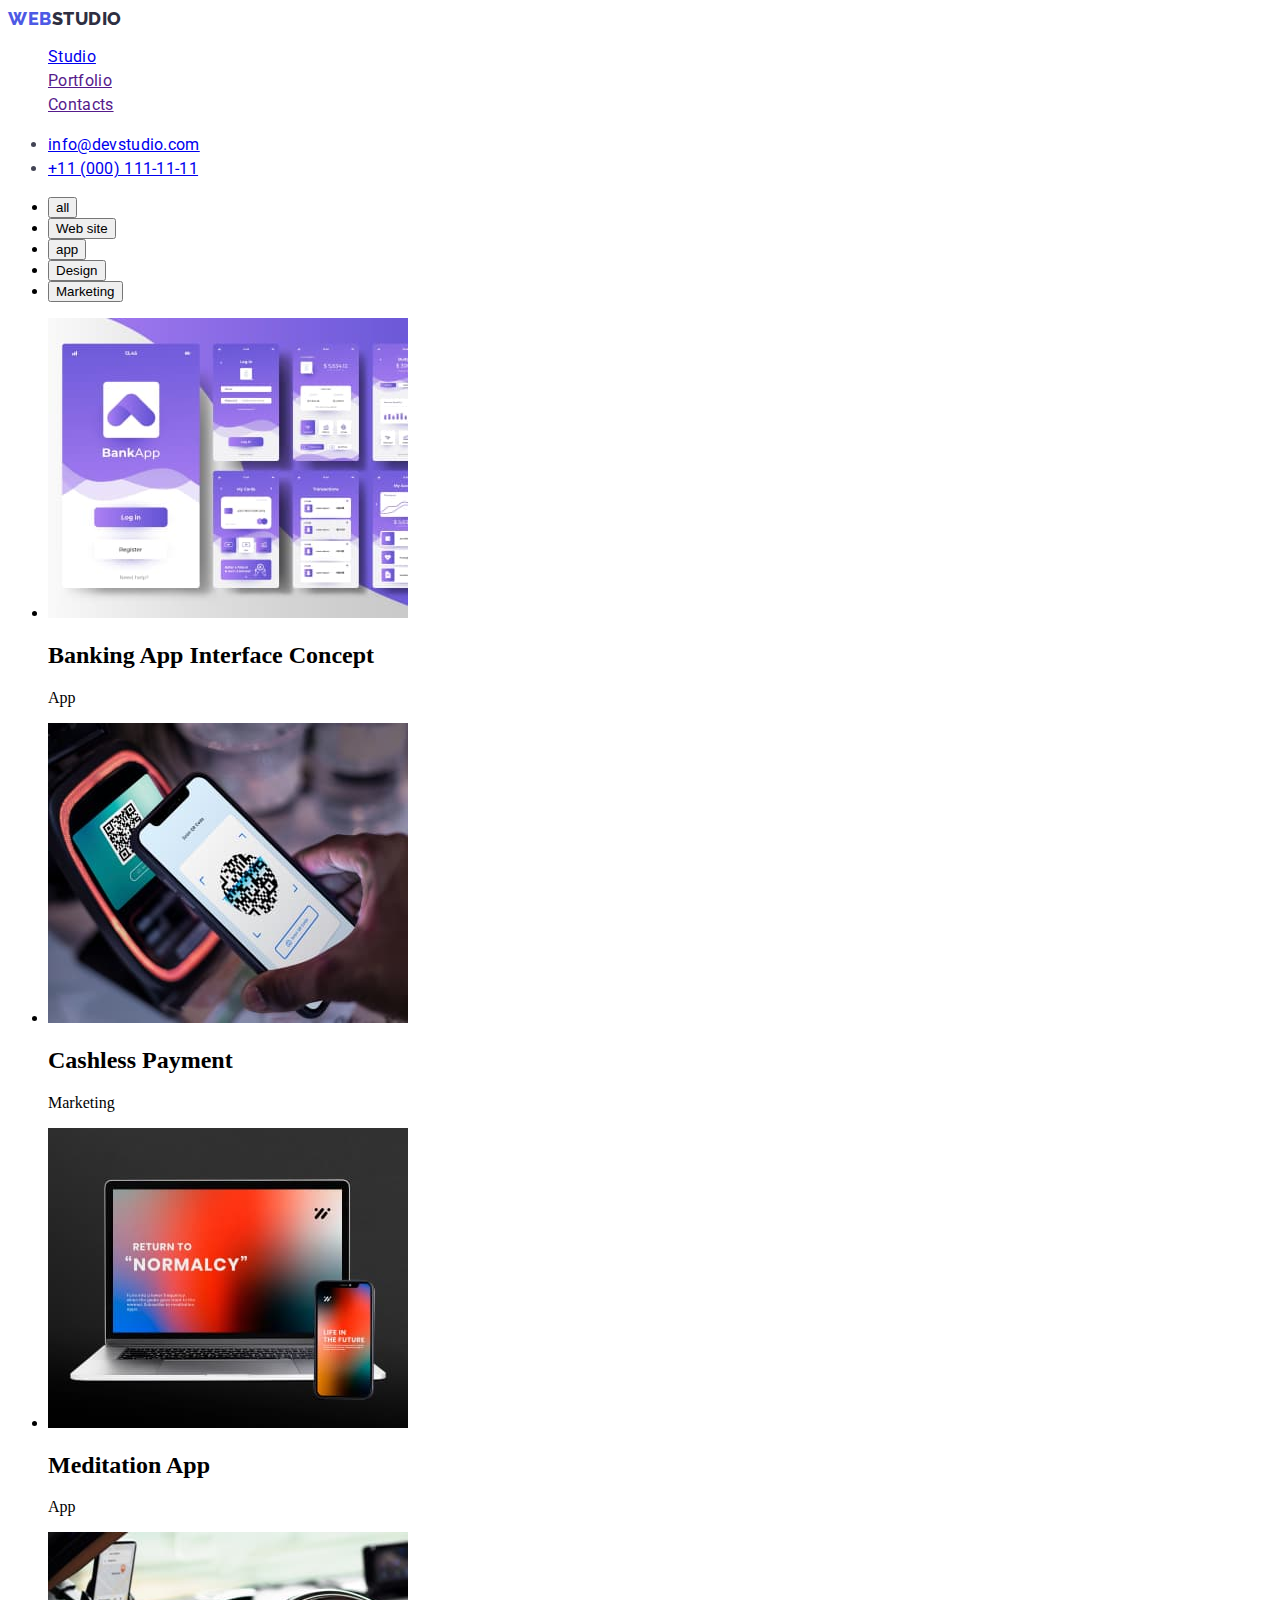
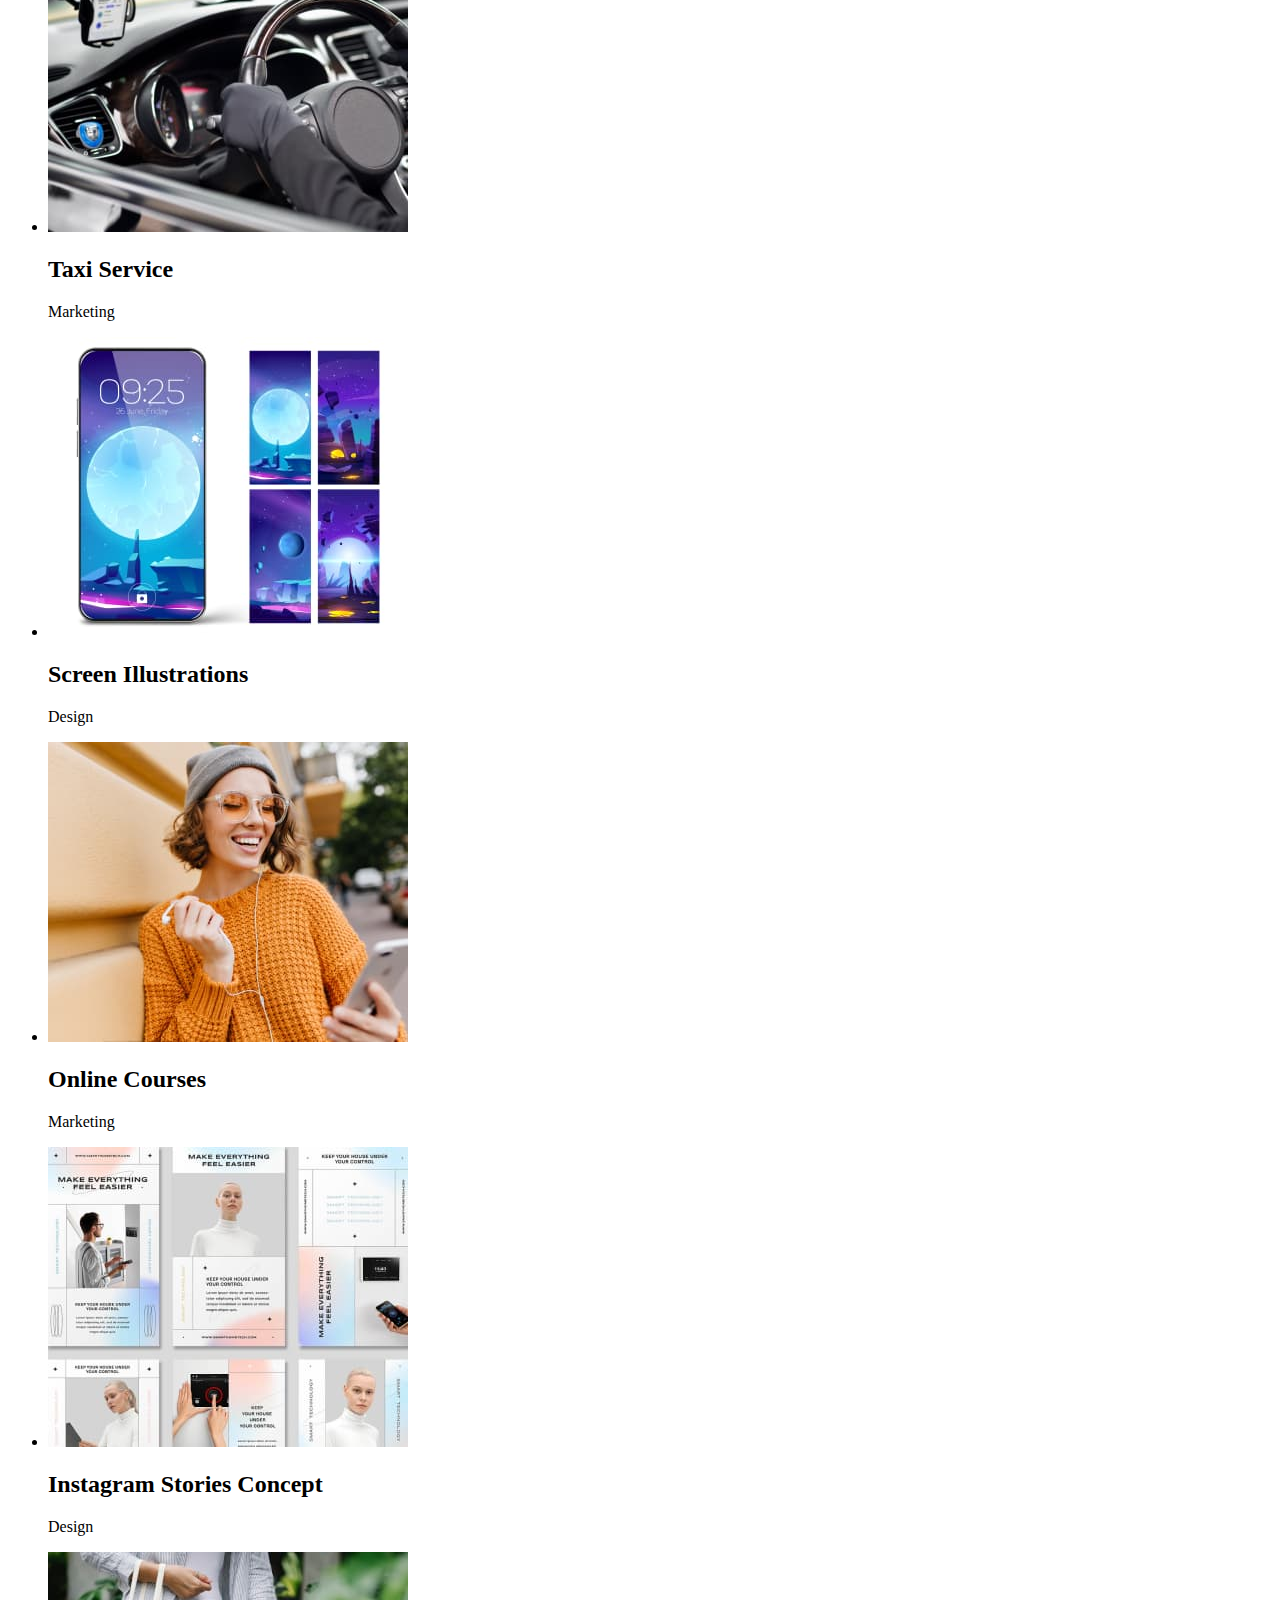
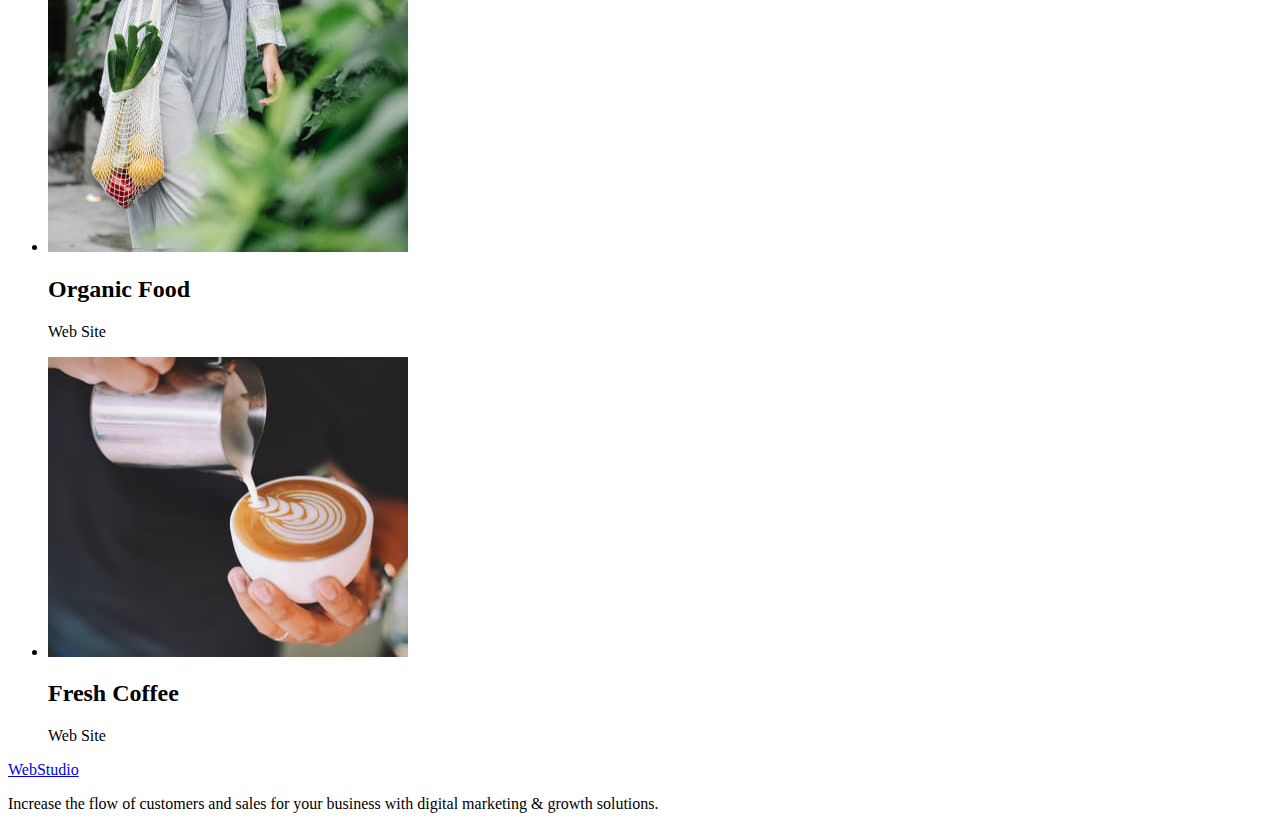
==== commit 12b758e1: "." ====
--- a/portfolio.html
+++ b/portfolio.html
@@ -16,16 +16,16 @@
     <header>
         <nav class="menu-list">
             <a href="./index.html" class="web-logo link">WEB<span class="studio-logo link">Studio</span></a>
-            <ul class="list-header link">
-                <li class="link"><a href="./index.html">Studio</a></li>
-                <li class="link"><a href="">Portfolio</a></li>
-                <li class="link"><a href="">Contacts</a></li>
+            <ul class="list-header">
+                <li class="list-link" ><a href="./index.html">Studio</a></li>
+                <li class="list-link"><a href="">Portfolio</a></li>
+                <li class="list-link"><a href="">Contacts</a></li>
             </ul>
         </nav>
-        <address>
+        <address class="address-list">
             <ul>
-                <li><a href="mailto:info@devstudio.com">info@devstudio.com</a></li>
-                <li><a href="tel:+110001111111">+11 (000) 111-11-11</a></li>
+                <li class="address-mailto"><a href="mailto:info@devstudio.com">info@devstudio.com</a></li>
+                <li class="address-tel"><a href="tel:+110001111111">+11 (000) 111-11-11</a></li>
             </ul>
         </address>
         </header>
--- a/css/styles.css
+++ b/css/styles.css
@@ -40,26 +40,42 @@
         color: #4D5AE5;
 }
 
+.list-link:hover,
+.list-link:focus{
+        color: #4D5AE5;
+}
 
-        
-
-
-.list{
-        
+.list-link{
         font-family: 'Roboto',sans-serif;
-        font-weight: 500;
+        font-style: normal;
         font-size: 16px;
         line-height: 1.5;
         letter-spacing: 0.02em;
+        color: var(--footer-color);
+        text-decoration: none;
+        list-style: none;
+}
+
+.address-list{
+        font-family: 'Roboto',sans-serif;
+        font-style: normal;
+        font-weight: 400;
+        font-size: 16px;
+        line-height: 1.5;
+        letter-spacing: 0.02em;
+        color: var(--p-color);
         list-style: none;
         text-decoration: none;
 }
+.address-mailt:hover,
+.address-mailt:focus{
+        color: var(--acent-color);
+}
 
-.list-header{
-        color:var(--footer-color);
-        text-decoration: none;
-        list-style: none;
-}
+
+
+
+
 
 
     
